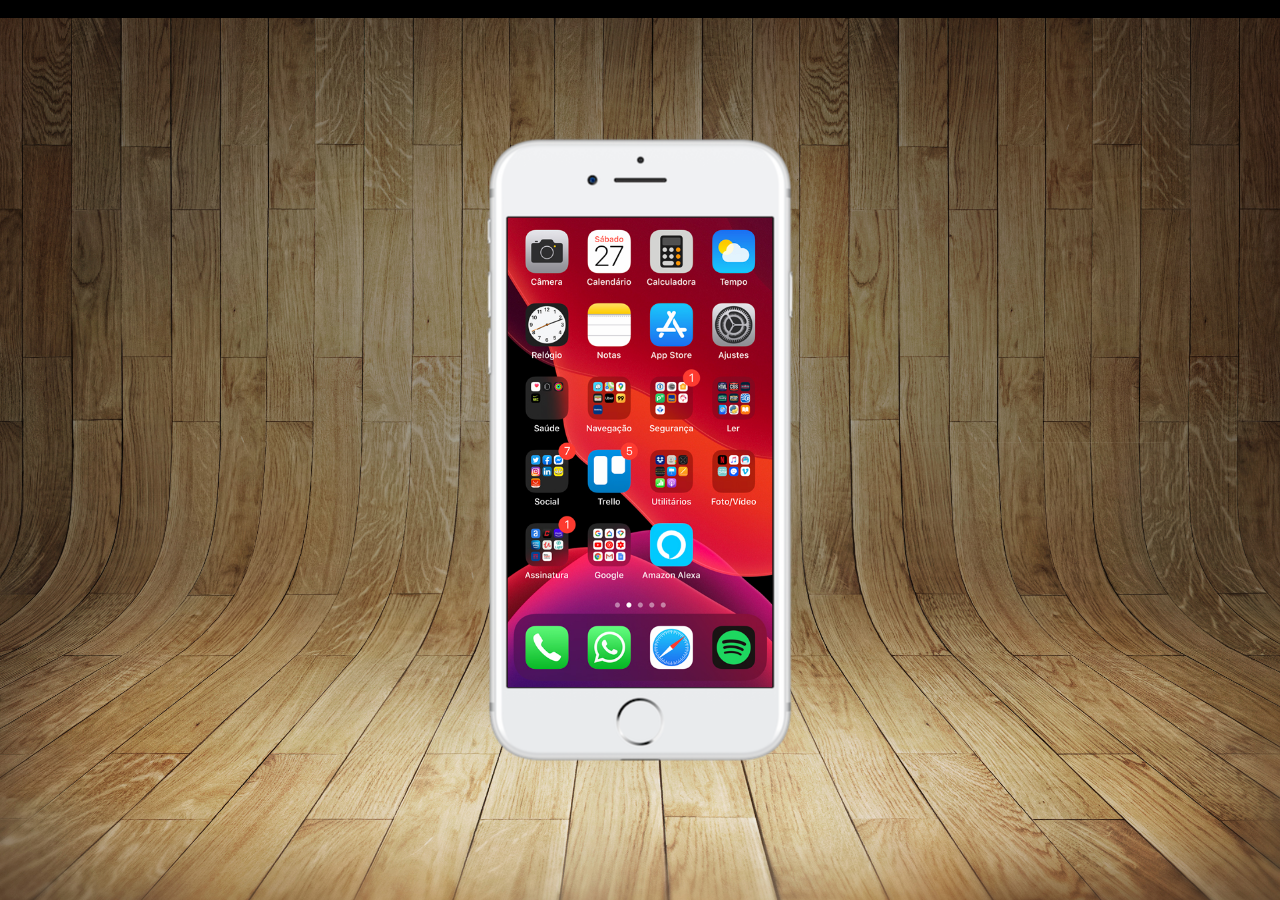
==== html/index.html @ 3a3a849f "s" ====
<!DOCTYPE html>
<html lang="pt-br">
<head>
    <meta charset="UTF-8">
    <meta http-equiv="X-UA-Compatible" content="IE=edge">
    <meta name="viewport" content="width=device-width, initial-scale=1.0">
    <title>Projeto redes sociais</title>
    <link rel="shortcut icon" href="favicon.ico" type="image/x-icon">
    <link rel="stylesheet" href="../css/style.css">
</head>
<body>
    <main>
        <section id="celular">
            <iframe src="home.html" frameborder="0" name="tela" id="tela"></iframe>
        </section>
    


        <section id="redes-sociais">
            <a href="https:/instagram.com/guillins15"target="_blank" rel="external"><imgclass="logos" src="imagens/logo-instagram.jpg"></a>
            <a href="https://github.com/Kinz2901"target="_blank" rel="external"><imgclass="logos" src="imagens/logo-github.jpg"alt=""></a>
            <a href=""><img class="logos" src="imagenslogo-facebook.jpg" alt=""></a>
            <a href="https:/youtube.com/cursoemvideo"target="_blank" rel="external"><imgclass="logos" src="imagens/logo-youtube.jpg"alt=""></a>
            <a href=""><img  class="logos" src="imagenslogo-twitter.jpg" alt=""></a>
        </section>
    </main>
</body>
</html>
---- css/style.css ----
*{
    margin: 0px;
    padding: 0px;
    font-family: Arial, Helvetica, sans-serif
}

html,body {
    height: 100vh;
    width: 100vw;
}

body {
    background-image: url(../imagens/fundo-madeira.jpg);
    background-position: center top;
    background-size: cover;
}

main {
    height: 100vh;
    position: relative; 
}

section#celular {
    background-image: url(../imagens/frame-iphone.png);
    background-repeat: no-repeat;
    position: absolute;
    left: 50%;
    top: 50%;
    transform: translate(-50%,-50%);
    width: 311px;
    height: 627px; 
}

iframe#tela {
    width: 265px;
    height: 470px;
    position: relative;
    top: 81px;
    left: 23px;  
}

#redes-sociais {
    background-color: black;
}

img.logos {
    border-radius: 1000px;
    width: 40px;
}
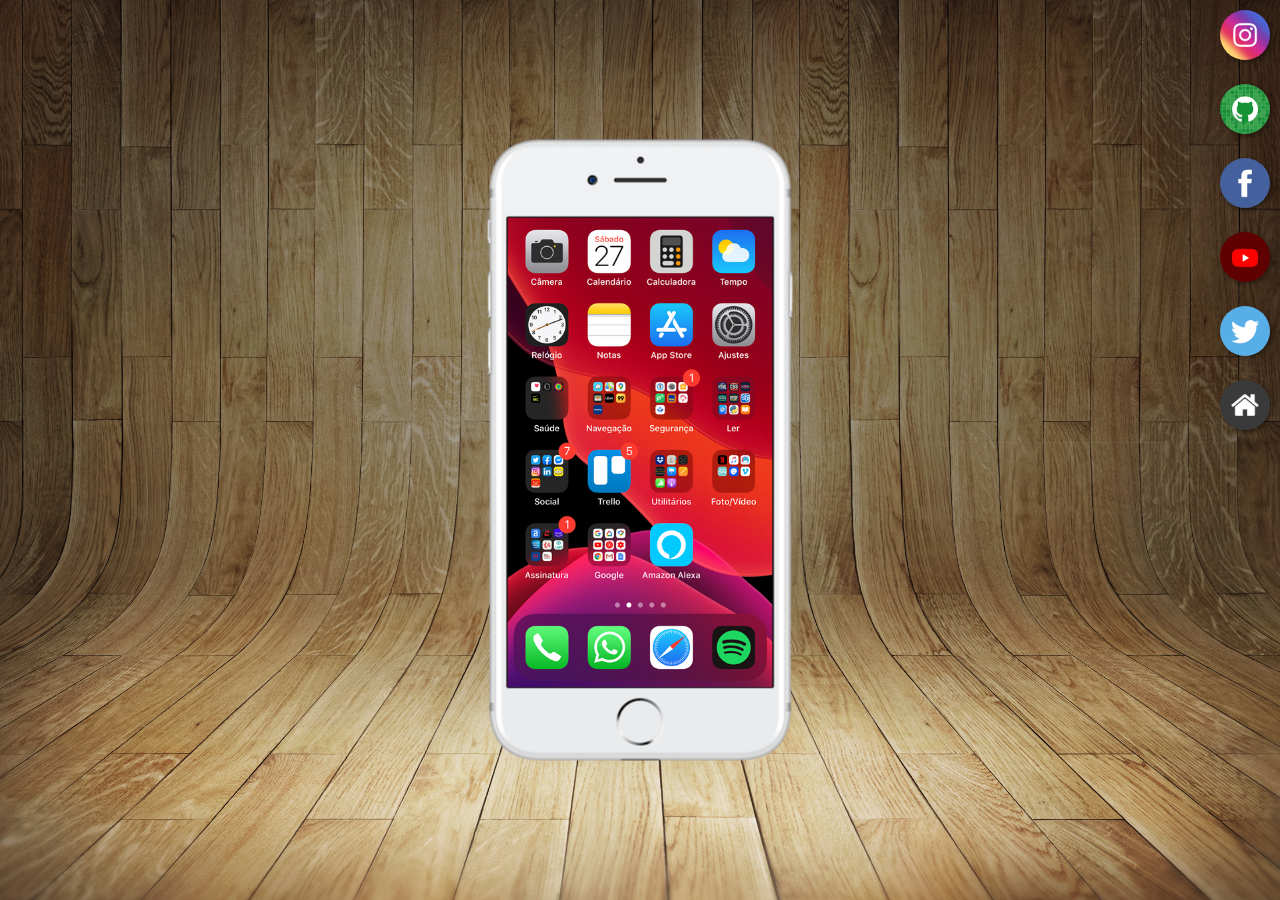
==== commit 216a26e5: "s" ====
--- a/html/index.html
+++ b/html/index.html
@@ -17,11 +17,24 @@
 
 
         <section id="redes-sociais">
-            <a href="https:/instagram.com/guillins15"target="_blank" rel="external"><imgclass="logos" src="imagens/logo-instagram.jpg"></a>
-            <a href="https://github.com/Kinz2901"target="_blank" rel="external"><imgclass="logos" src="imagens/logo-github.jpg"alt=""></a>
-            <a href=""><img class="logos" src="imagenslogo-facebook.jpg" alt=""></a>
-            <a href="https:/youtube.com/cursoemvideo"target="_blank" rel="external"><imgclass="logos" src="imagens/logo-youtube.jpg"alt=""></a>
-            <a href=""><img  class="logos" src="imagenslogo-twitter.jpg" alt=""></a>
+            <a href="https:/instagram.com/guillins15" target="tela"><img class="logos" src="../imagens/logo-instagram.jpg">
+            </a>
+            <br>
+            <a href="https://github.com/Kinz2901" target="tela" ><img class="logos" src="../imagens/logo-github.jpg"alt="">
+            </a>
+            <br>
+            <a href="" "target="tela" ><img class="logos" src="../imagens/logo-facebook.jpg" alt="">
+            </a>
+            <br>
+            <a href="https:/youtube.com/cursoemvideo"target="tela"><img class="logos" src="../imagens/logo-youtube.jpg"alt="">
+            </a>
+            <br>
+            <a href="" "target="tela"><img  class="logos" src="../imagens/logo-twitter.jpg" alt="">
+            </a>
+            <br>
+            <a href="" "target="tela"> <img class="logos" src="../imagens/logo-home.jpg" alt="">
+            </a>
+
         </section>
     </main>
 </body>
--- a/css/style.css
+++ b/css/style.css
@@ -40,11 +40,21 @@
 }
 
 #redes-sociais {
-    background-color: black;
+    text-align: right;
 }
 
 img.logos {
     border-radius: 1000px;
-    width: 40px;
+    width: 50px;
+    margin: 10px;
+    box-shadow: 2px 2px 5px rgba(0, 0, 0, 0.418);
+    box-sizing: border-box;
 }
 
+img.logos:hover {
+    border: 2px solid rgba(255, 255, 255, 0.637);
+    transform: translate(-3px, -3px);
+    box-shadow: 5px 5px 10px rgba(0, 0, 0, 0.404);
+    transition: transform 0.3s;
+}
+
